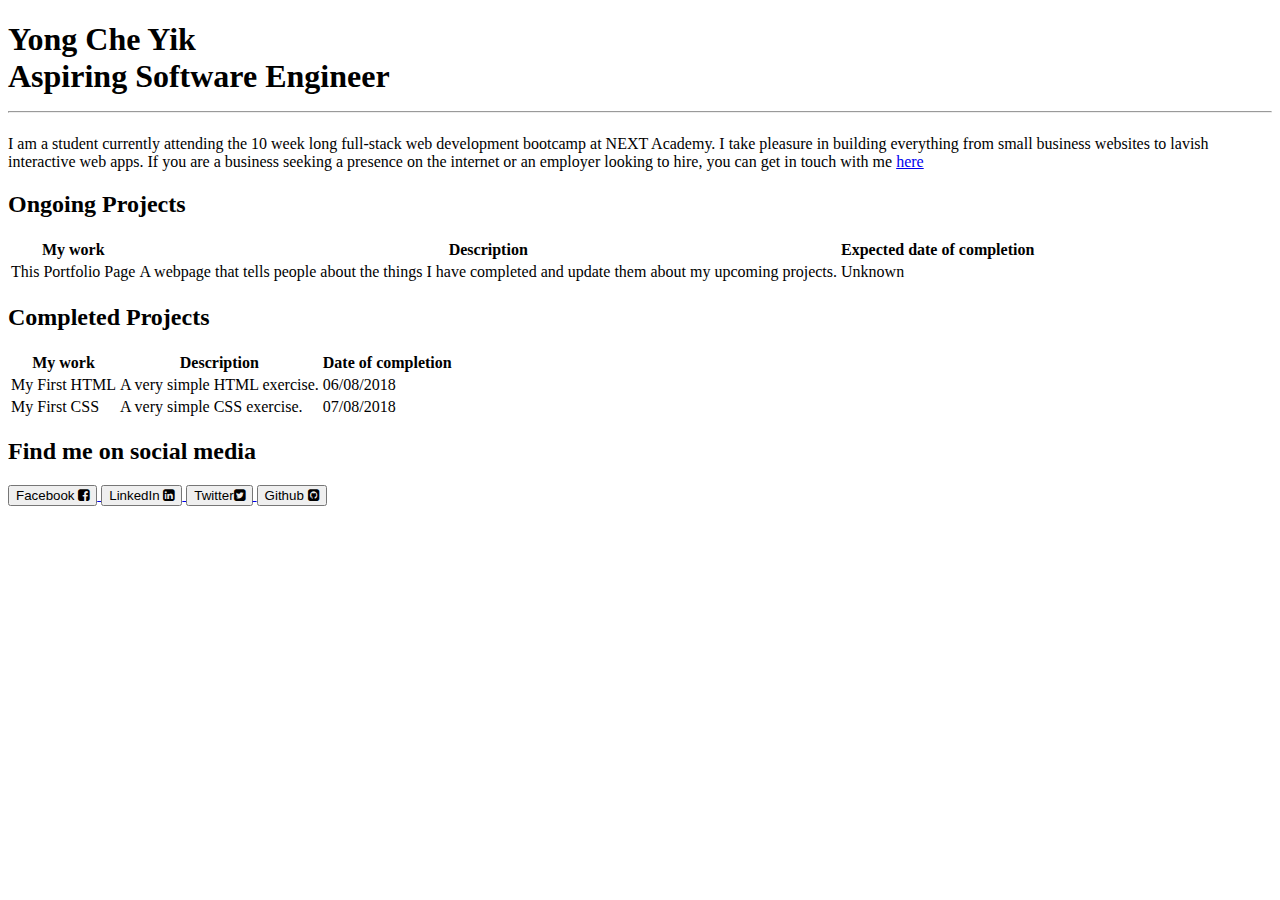
==== index.html @ 2fc51b98 "Add files via upload" ====
<!DOCTYPE html>
<html>
<head>
	<meta name="viewport" content="width=device-width,initial-scale=1">
	<link href="https://fonts.googleapis.com/css?family=Do+Hyeon|Lato|Open+Sans|Roboto" rel="stylesheet"><!--Google font-->

	<link rel="stylesheet" href="https://cdnjs.cloudflare.com/ajax/libs/font-awesome/4.7.0/css/font-awesome.min.css"><!--font awesome icons-->

	<link rel="stylesheet" href="portfolio.css"/>

	<title>My Portfolio</title>
</head>

<body>
	<article>

		<header> <!--Intro about myself-->
			<h1>Yong Che Yik<br/>Aspiring Software Engineer<hr></h1>
			<p>I am a student currently attending the 10 week long full-stack web development bootcamp at NEXT Academy. I take pleasure in building everything from small business websites to lavish interactive web apps. If you are a business seeking a presence on the internet or an employer looking to hire, you can get in touch with me <a href="https://www.youtube.com/watch?v=dQw4w9WgXcQ/" target="_blank">here</a></p>			
		</header>


		<section> <!--My ongoing projects-->
			<h2>Ongoing Projects</h2>
			<table>
					<tr>
						<th>My work</th>
						<th>Description</th>
						<th>Expected date of completion</th>
					</tr>
					<tr>
						<td>This Portfolio Page</td>
						<td>A webpage that tells people about the things I have completed and update them about my upcoming projects.</td>
						<td>Unknown</td>
					</tr>	
				</table>
		</section>


		<section><!--My completed projects-->
			<h2>Completed Projects</h2>
			<table>
					<tr>
						<th>My work</th>
						<th>Description</th>
						<th>Date of completion</th>
					</tr>
					<tr>
						<td>My First HTML</td>
						<td>A very simple HTML exercise.</td>
						<td>06/08/2018</td>
					</tr>
					<tr>
						<td>My First CSS</td>
						<td>A very simple CSS exercise.</td>
						<td>07/08/2018</td>
				</table>
		</section>

		
		<section><!--Social Media facebook/twitter/instagram/linkedin-->
			<h2>Find me on social media</h2>
			<a href="https://www.facebook.com/"target="_blank">
			<button>Facebook <i class="fa fa-facebook-square"></i></button>	
			</a>

			<a href ="https://www.linkedin.com/"target="_blank">
			<button>LinkedIn <i class="fa fa-linkedin-square"></i></button>	
			</a>

			<a href="https://www.twitter.com/"target="_blank">
			<button>Twitter<i class="fa fa-twitter-square"></i></button>
			</a>

			<a href="https://github.com/ycy94/ycy94.github.io"target="_blank">
			<button>Github <i class="fa fa-github-square"></i></button>
			</a>
		</section>	

	</article>
</body>
</html>
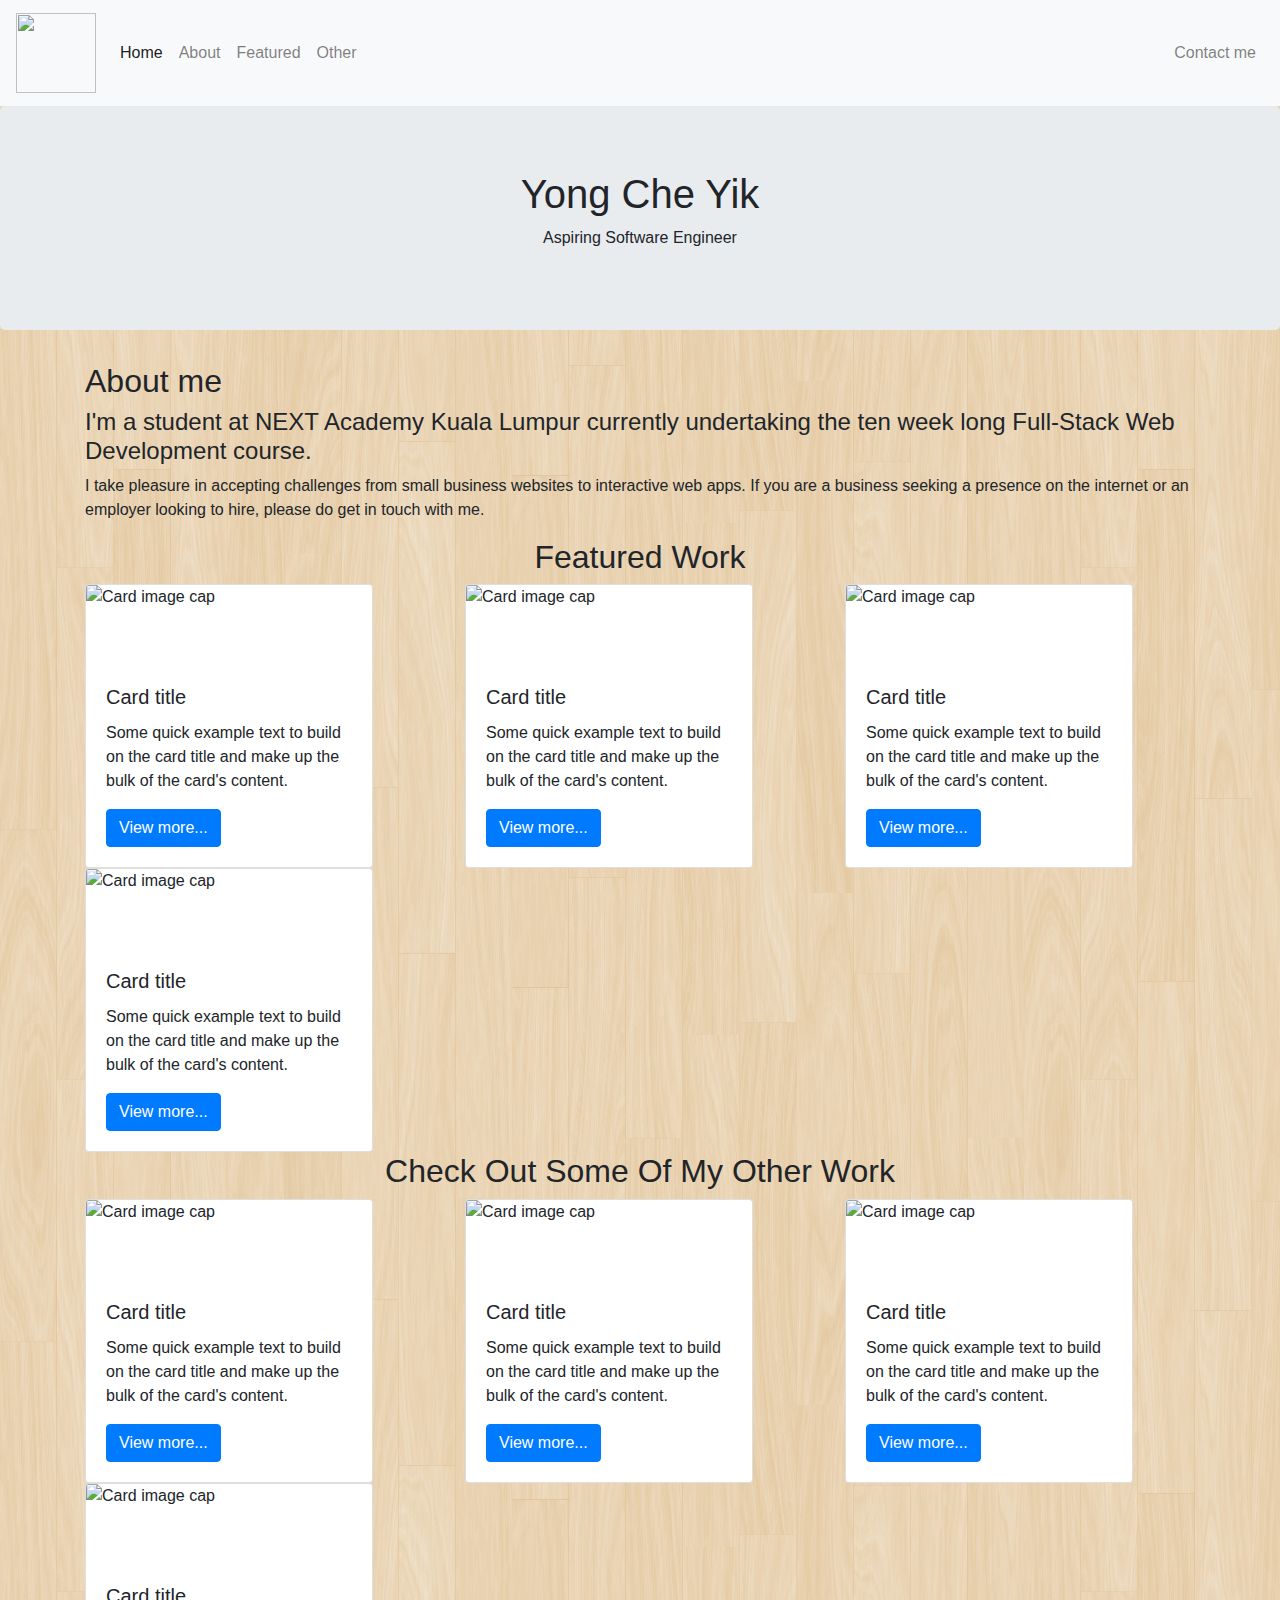
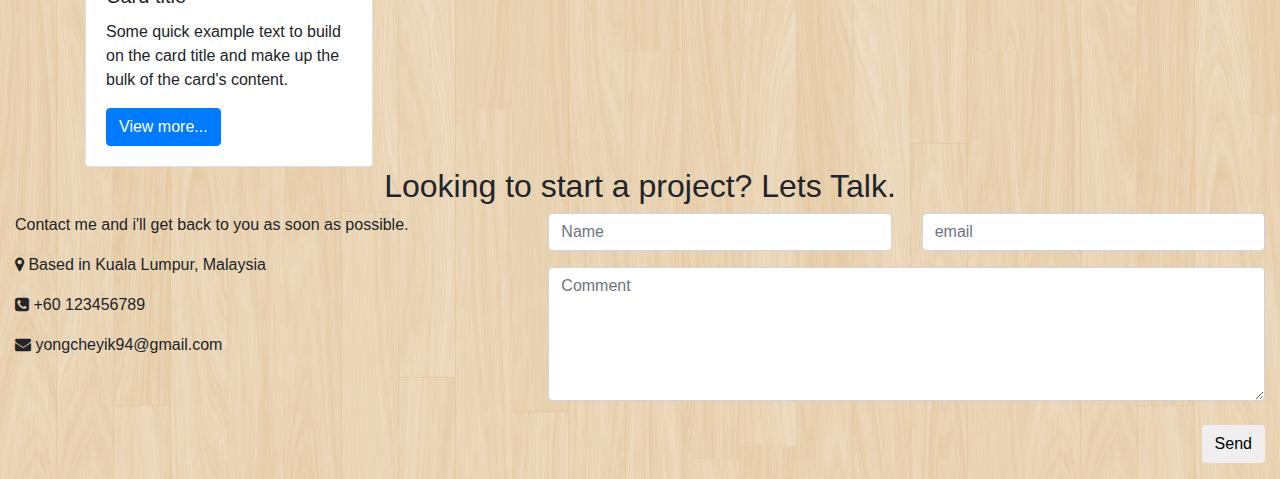
==== commit 1023732c: "Update index.html" ====
--- a/index.html
+++ b/index.html
@@ -1,82 +1,215 @@
 <!DOCTYPE html>
-<html>
+<html lang="en">
 <head>
-	<meta name="viewport" content="width=device-width,initial-scale=1">
-	<link href="https://fonts.googleapis.com/css?family=Do+Hyeon|Lato|Open+Sans|Roboto" rel="stylesheet"><!--Google font-->
-
-	<link rel="stylesheet" href="https://cdnjs.cloudflare.com/ajax/libs/font-awesome/4.7.0/css/font-awesome.min.css"><!--font awesome icons-->
-
-	<link rel="stylesheet" href="portfolio.css"/>
-
-	<title>My Portfolio</title>
+	<!--fix for languages appearing correctly-->
+	<meta charset="utf-8">
+	<!--quick fix to scale down web page for mobile and tablet users-->
+	<meta name="viewport" content="width=device-width, initial-scale=1.0">	
+	<!--Bootstrap CSS--> 
+	<link rel="stylesheet" href="https://maxcdn.bootstrapcdn.com/bootstrap/4.0.0/css/bootstrap.min.css" integrity="sha384-Gn5384xqQ1aoWXA+058RXPxPg6fy4IWvTNh0E263XmFcJlSAwiGgFAW/dAiS6JXm" crossorigin="anonymous">
+	<!--Font awesome assets-->
+	<link rel="stylesheet" href="https://cdnjs.cloudflare.com/ajax/libs/font-awesome/4.7.0/css/font-awesome.min.css">
+	<!--Jquery,Popper Javascript,Bootstrap Javascript-->
+	<script src="https://code.jquery.com/jquery-3.3.1.slim.min.js" integrity="sha384-q8i/X+965DzO0rT7abK41JStQIAqVgRVzpbzo5smXKp4YfRvH+8abtTE1Pi6jizo" crossorigin="anonymous"></script>
+	<script src="https://cdnjs.cloudflare.com/ajax/libs/popper.js/1.14.3/umd/popper.min.js" integrity="sha384-ZMP7rVo3mIykV+2+9J3UJ46jBk0WLaUAdn689aCwoqbBJiSnjAK/l8WvCWPIPm49" crossorigin="anonymous"></script>
+	<script src="https://stackpath.bootstrapcdn.com/bootstrap/4.1.3/js/bootstrap.min.js" integrity="sha384-ChfqqxuZUCnJSK3+MXmPNIyE6ZbWh2IMqE241rYiqJxyMiZ6OW/JmZQ5stwEULTy" crossorigin="anonymous"></script>
+		<!--Importing my CSS-->
+	<link rel="stylesheet" href="portfolio.css">
+
+
+	<title>My Portfolio V2</title>
+
 </head>
-
 <body>
+	<!--Importing Javascript-->
+	<script src="scripts.js"></script>
+
+
 	<article>
-
-		<header> <!--Intro about myself-->
-			<h1>Yong Che Yik<br/>Aspiring Software Engineer<hr></h1>
-			<p>I am a student currently attending the 10 week long full-stack web development bootcamp at NEXT Academy. I take pleasure in building everything from small business websites to lavish interactive web apps. If you are a business seeking a presence on the internet or an employer looking to hire, you can get in touch with me <a href="https://www.youtube.com/watch?v=dQw4w9WgXcQ/" target="_blank">here</a></p>			
+		<!--Navigation bar-->
+		<nav class="navbar sticky-top navbar-expand-lg navbar-light bg-light">
+		  <a class="navbar-brand" href="#"><img src="pcmr.png"></a>
+		  <button class="navbar-toggler" type="button" data-toggle="collapse" data-target="#navbarSupportedContent" aria-controls="navbarSupportedContent" aria-expanded="false" aria-label="Toggle navigation">
+		  <span class="navbar-toggler-icon"></span>
+		  </button>
+
+		  	<div class="collapse navbar-collapse" id="navbarSupportedContent">
+			    <ul class="navbar-nav mr-auto">
+			      <li class="nav-item active">
+			        <a class="nav-link" href="#">Home <span class="sr-only">(current)</span></a>
+			      </li>
+			      <li class="nav-item">
+			        <a class="nav-link" href="#">About</a>
+			      </li>
+			      <li class="nav-item">
+			        <a class="nav-link" href="#">Featured</a>
+			      </li>
+			      <li class="nav-item">
+			        <a class="nav-link" href="#">Other</a>
+			      </li>	  	      
+			    </ul>
+			    <ul class ="navbar-nav ml-auto">
+			    	<li class="nav-item">
+			        <a class="nav-link" href="#">Contact me</a>
+			      	</li>
+			    </ul> 
+		  	</div>
+		</nav>
+
+
+	<!--Article and header are for semantics-->
+	<article>
+		<header>
+		<div class="jumbotron text-center">	
+			<h1>Yong Che Yik</h1>
+			<p>Aspiring Software Engineer</p>
+		</div>
 		</header>
-
-
-		<section> <!--My ongoing projects-->
-			<h2>Ongoing Projects</h2>
-			<table>
-					<tr>
-						<th>My work</th>
-						<th>Description</th>
-						<th>Expected date of completion</th>
-					</tr>
-					<tr>
-						<td>This Portfolio Page</td>
-						<td>A webpage that tells people about the things I have completed and update them about my upcoming projects.</td>
-						<td>Unknown</td>
-					</tr>	
-				</table>
-		</section>
-
-
-		<section><!--My completed projects-->
-			<h2>Completed Projects</h2>
-			<table>
-					<tr>
-						<th>My work</th>
-						<th>Description</th>
-						<th>Date of completion</th>
-					</tr>
-					<tr>
-						<td>My First HTML</td>
-						<td>A very simple HTML exercise.</td>
-						<td>06/08/2018</td>
-					</tr>
-					<tr>
-						<td>My First CSS</td>
-						<td>A very simple CSS exercise.</td>
-						<td>07/08/2018</td>
-				</table>
-		</section>
-
-		
-		<section><!--Social Media facebook/twitter/instagram/linkedin-->
-			<h2>Find me on social media</h2>
-			<a href="https://www.facebook.com/"target="_blank">
-			<button>Facebook <i class="fa fa-facebook-square"></i></button>	
-			</a>
-
-			<a href ="https://www.linkedin.com/"target="_blank">
-			<button>LinkedIn <i class="fa fa-linkedin-square"></i></button>	
-			</a>
-
-			<a href="https://www.twitter.com/"target="_blank">
-			<button>Twitter<i class="fa fa-twitter-square"></i></button>
-			</a>
-
-			<a href="https://github.com/ycy94/ycy94.github.io"target="_blank">
-			<button>Github <i class="fa fa-github-square"></i></button>
-			</a>
-		</section>	
-
-	</article>
+	</article>	
+		<!--About me section-->
+		<section>
+		<div class="container">
+			<h2>About me</h2>
+			<h4>I'm a student at NEXT Academy Kuala Lumpur currently undertaking the ten week long Full-Stack Web Development course.</h4>
+			<p>I take pleasure in accepting challenges from small business websites to interactive web apps. If you are a business seeking a presence on the internet or an employer looking to hire, please do get in touch with me.</p>
+		</div>
+		</section>
+
+		<!--Featured Work section-->
+		<section>
+		<div class="container">
+			<h2 class="text-center">Featured Work</h2>
+				<div class="row">
+					<div class="col-xs-12 col-sm-4 col-md-6 col-lg-4">
+						<div class="card" style="width: 18rem;">
+						  <img class="card-img-top" src="http://via.placeholder.com/300" alt="Card image cap">
+						  <div class="card-body">
+						    <h5 class="card-title">Card title</h5>
+						    <p class="card-text">Some quick example text to build on the card title and make up the bulk of the card's content.</p>
+						    <a href="#" class="btn btn-primary">View more...</a>
+						 </div>
+						</div>
+					</div>
+						
+					<div class="col-xs-12 col-sm-4 col-md-6 col-lg-4">			
+						<div class="card" style="width: 18rem;">
+						  <img class="card-img-top" src="http://via.placeholder.com/300" alt="Card image cap">
+						  <div class="card-body">
+						    <h5 class="card-title">Card title</h5>
+						    <p class="card-text">Some quick example text to build on the card title and make up the bulk of the card's content.</p>
+						    <a href="#" class="btn btn-primary">View more...</a>
+						 </div>
+						</div>
+					</div>	
+
+					<div class="col-xs-12 col-sm-4 col-md-6 col-lg-4">	
+						<div class="card" style="width: 18rem;">
+						  <img class="card-img-top" src="http://via.placeholder.com/300" alt="Card image cap">
+						  <div class="card-body">
+						    <h5 class="card-title">Card title</h5>
+						    <p class="card-text">Some quick example text to build on the card title and make up the bulk of the card's content.</p>
+						    <a href="#" class="btn btn-primary">View more...</a>
+						  </div>
+						</div>
+					</div>
+
+					<div class="col-xs-12 col-sm-4 col-md-6 col-lg-4">	
+						<div class="card" style="width: 18rem;">
+						  <img class="card-img-top" src="http://via.placeholder.com/300" alt="Card image cap">
+						  <div class="card-body">
+						    <h5 class="card-title">Card title</h5>
+						    <p class="card-text">Some quick example text to build on the card title and make up the bulk of the card's content.</p>
+						    <a href="#" class="btn btn-primary">View more...</a>
+						  </div>
+						</div>
+					</div>
+				</div>
+		</section>
+
+		<!--Other Work section-->
+		<section>
+		<div class="container">
+			<h2 class="text-center">Check Out Some Of My Other Work</h2>
+				<div class="row">
+					<div class="col-xs-12 col-sm-4 col-md-6 col-lg-4">
+						<div class="card" style="width: 18rem;">
+						  <img class="card-img-top" src="http://via.placeholder.com/300" alt="Card image cap">
+						  <div class="card-body">
+						    <h5 class="card-title">Card title</h5>
+						    <p class="card-text">Some quick example text to build on the card title and make up the bulk of the card's content.</p>
+						    <a href="#" class="btn btn-primary">View more...</a>
+						 </div>
+						</div>
+					</div>
+						
+					<div class="col-xs-12 col-sm-4 col-md-6 col-lg-4">			
+						<div class="card" style="width: 18rem;">
+						  <img class="card-img-top" src="http://via.placeholder.com/300" alt="Card image cap">
+						  <div class="card-body">
+						    <h5 class="card-title">Card title</h5>
+						    <p class="card-text">Some quick example text to build on the card title and make up the bulk of the card's content.</p>
+						    <a href="#" class="btn btn-primary">View more...</a>
+						 </div>
+						</div>
+					</div>
+
+					<div class="col-xs-12 col-sm-4 col-md-6 col-lg-4">	
+						<div class="card" style="width: 18rem;">
+						  <img class="card-img-top" src="http://via.placeholder.com/300" alt="Card image cap">
+						  <div class="card-body">
+						    <h5 class="card-title">Card title</h5>
+						    <p class="card-text">Some quick example text to build on the card title and make up the bulk of the card's content.</p>
+						    <a href="#" class="btn btn-primary">View more...</a>
+						  </div>
+						</div>
+					</div>	
+
+					<div class="col-xs-12 col-sm-4 col-md-6 col-lg-4">	
+						<div class="card" style="width: 18rem;">
+						  <img class="card-img-top" src="http://via.placeholder.com/300" alt="Card image cap">
+						  <div class="card-body">
+						    <h5 class="card-title">Card title</h5>
+						    <p class="card-text">Some quick example text to build on the card title and make up the bulk of the card's content.</p>
+						    <a href="#" class="btn btn-primary">View more...</a>
+						  </div>
+						</div>
+					</div>
+		</div>
+		</section>
+
+		<!--Contact Me-->
+		<section>
+		<div class="container-fluid bg-grey">
+			<h2 class="text-center">Looking to start a project? Lets Talk.</h2>
+				<div class="row">
+					<div class="col-sm-5">
+						<p>Contact me and i'll get back to you as soon as possible.</p>
+				      	<p><i class="fa fa-map-marker" aria-hidden="true"></i> Based in Kuala Lumpur, Malaysia</p>
+				      	<p><i class="fa fa-phone-square" aria-hidden="true"></i> +60 123456789</p>
+				      	<p><i class="fa fa-envelope" aria-hidden="true"></i> yongcheyik94@gmail.com</p> 
+				    </div>
+
+				    <div class ="col-sm-7">
+				    	<div class="row">
+				    		<div class="col-sm-6 form-group">
+				    			<input class="form-control" id="name" name="name" placeholder="Name" type="text" required>
+				    		</div>
+
+				    		<div class="col-sm-6 form-group">
+				    			<input class="form-control" id="email" name="email" placeholder="email" type="email" required>
+				    		</div>
+				    	</div>
+
+						   <textarea class="form-control" id="comments" name="comments" placeholder="Comment" rows="5"></textarea><br>
+						      	<div class="row">
+						        	<div class="col-sm-12 form-group">
+						          <button class="btn btn-default pull-right" type="submit">Send</button>
+						        	</div>
+						      	</div> 
+						    	</div>
+						  	</div>
+						</div>				    	
+		</div>
+		</section>
 </body>
-</html>+</html>
--- a/portfolio.css
+++ b/portfolio.css
@@ -0,0 +1,34 @@
+body{
+	font-family: 'Do Hyeon', sans-serif;/*Google fonts*/
+	font-family: 'Roboto', sans-serif;
+	font-family: 'Open Sans', sans-serif;
+	font-family: 'Lato', sans-serif;
+	background-image: url("retinawood.png");
+}
+
+h1{
+	Text-align:center;
+}
+
+
+img{
+	width:80px;
+	height:80px;
+}
+
+table,th,td {
+	border: 1px solid black;
+	border-collapse: collapse;
+	padding:10px;
+}
+table{
+	width:100%;
+}
+
+
+
+button{
+	font-size:24px;
+	padding:10px;
+	border-radius: 12px;
+}
